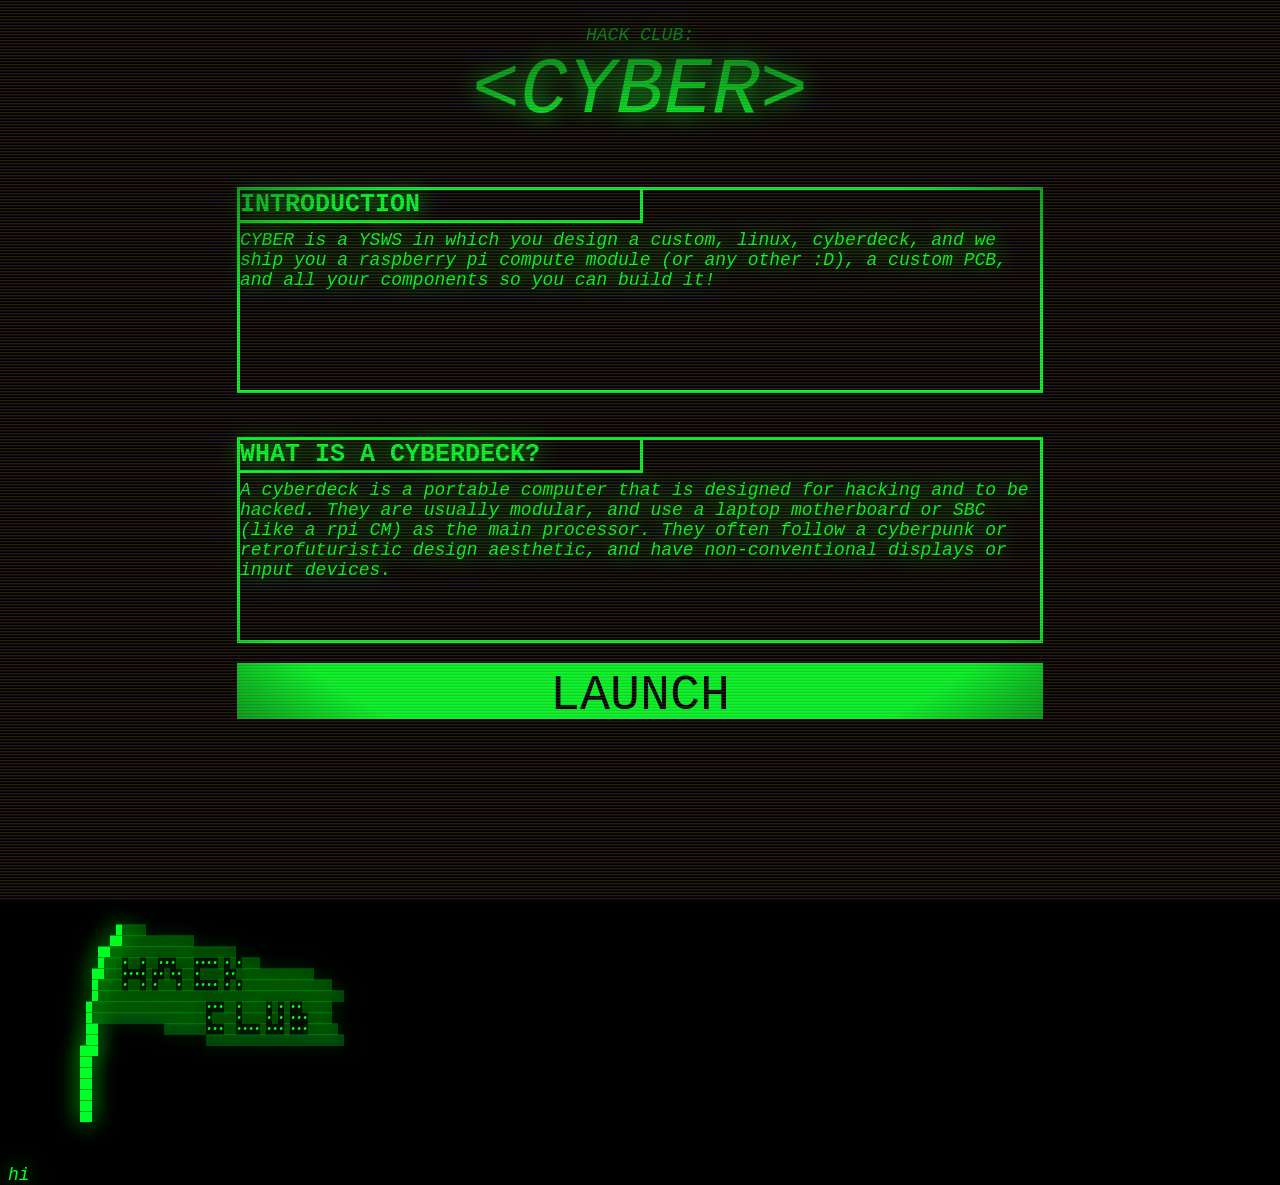
==== index.html @ 7554172c "convert to CYBER" ====
<!DOCTYPE html>
<html lang="en">
<head>
    <meta charset="UTF-8">
    <meta name="viewport" content="width=device-width, initial-scale=1.0">
    <title>CYBER</title>
    <link rel="stylesheet" href="style.css">
</head>
<body>
<div class="overlay"></div>
    <div class="title">
    <P>HACK CLUB:</P>
    <h1>&lt;CYBER></h1>
    </div>
        

    <script src="script.js" defer></script>
    <div class="infobox">
        <h3>INTRODUCTION</h3>
        <p>CYBER is a YSWS in which you design a custom, linux, cyberdeck, and we ship you a raspberry pi compute module (or any other :D), a custom PCB, and all your components so you can build it!</p>
    </div>
    <div class="infobox">
        <h3>WHAT IS A CYBERDECK?</h3>
        <p>A cyberdeck is a portable computer that is designed for hacking and to be hacked. They are usually modular, and use a laptop motherboard or SBC (like a rpi CM) as the main processor. They often follow a cyberpunk or retrofuturistic design aesthetic, and have non-conventional displays or input devices.</p> 
    </div>
    <div class="page-extender">
        <p>hi</p>
    </div>

    <button onclick="window.location.href = 'cmd.html';" class="launch">LAUNCH</button>





   <!--super magic spaghetti: no touch-->
    <p class="flag">&nbsp;&nbsp;&nbsp;&nbsp;&nbsp;&nbsp;&nbsp;&nbsp;&nbsp;&nbsp;&nbsp;&nbsp;&nbsp;&nbsp;&nbsp;&nbsp;&nbsp;&nbsp;█▒▒▒▒<br>
&nbsp;&nbsp;&nbsp;&nbsp;&nbsp;&nbsp;&nbsp;&nbsp;&nbsp;&nbsp;&nbsp;&nbsp;&nbsp;&nbsp;&nbsp;&nbsp;&nbsp;██▒▒▒▒▒▒▒▒▒▒▒▒<br>
&nbsp;&nbsp;&nbsp;&nbsp;&nbsp;&nbsp;&nbsp;&nbsp;&nbsp;&nbsp;&nbsp;&nbsp;&nbsp;&nbsp;&nbsp;██▒▒▒▒▒▒▒▒▒▒▒▒▒▒▒▒▒▒▒▒▒<br>
&nbsp;&nbsp;&nbsp;&nbsp;&nbsp;&nbsp;&nbsp;&nbsp;&nbsp;&nbsp;&nbsp;&nbsp;&nbsp;&nbsp;&nbsp;█▒▒▒•▒▒•▒▒•••▒▒▒••••▒•▒•▒▒▒<br>
&nbsp;&nbsp;&nbsp;&nbsp;&nbsp;&nbsp;&nbsp;&nbsp;&nbsp;&nbsp;&nbsp;&nbsp;&nbsp;&nbsp;██▒▒▒••••▒••▒••▒▒•▒▒▒▒••▒▒▒▒▒▒▒▒▒▒▒▒▒<br>
&nbsp;&nbsp;&nbsp;&nbsp;&nbsp;&nbsp;&nbsp;&nbsp;&nbsp;&nbsp;&nbsp;&nbsp;&nbsp;&nbsp;█▒▒▒▒•▒▒•▒•▒▒▒•▒▒••••▒•▒•▒▒▒▒▒▒▒▒▒▒▒▒▒▒▒<br>
&nbsp;&nbsp;&nbsp;&nbsp;&nbsp;&nbsp;&nbsp;&nbsp;&nbsp;&nbsp;&nbsp;&nbsp;&nbsp;&nbsp;█▒▒▒▒▒▒▒▒▒▒▒▒▒▒▒▒▒▒▒▒▒▒▒▒▒▒▒▒▒▒▒▒▒▒▒▒▒▒▒▒▒<br>
&nbsp;&nbsp;&nbsp;&nbsp;&nbsp;&nbsp;&nbsp;&nbsp;&nbsp;&nbsp;&nbsp;&nbsp;&nbsp;█▒▒▒▒▒▒▒▒▒▒▒▒▒▒▒▒▒▒▒•••▒▒•▒▒▒▒•▒•▒••▒▒▒▒▒<br>
&nbsp;&nbsp;&nbsp;&nbsp;&nbsp;&nbsp;&nbsp;&nbsp;&nbsp;&nbsp;&nbsp;&nbsp;&nbsp;█▒▒▒▒▒▒▒▒▒▒▒▒▒▒▒▒▒▒▒•▒▒▒▒•▒▒▒▒•▒•▒•••▒▒▒▒<br>
&nbsp;&nbsp;&nbsp;&nbsp;&nbsp;&nbsp;&nbsp;&nbsp;&nbsp;&nbsp;&nbsp;&nbsp;&nbsp;██&nbsp;&nbsp;&nbsp;&nbsp;&nbsp;&nbsp;&nbsp;&nbsp;&nbsp;&nbsp;&nbsp;▒▒▒▒▒▒▒•••▒▒••••▒•••▒•••▒▒▒▒▒<br>
&nbsp;&nbsp;&nbsp;&nbsp;&nbsp;&nbsp;&nbsp;&nbsp;&nbsp;&nbsp;&nbsp;&nbsp;&nbsp;██&nbsp;&nbsp;&nbsp;&nbsp;&nbsp;&nbsp;&nbsp;&nbsp;&nbsp;&nbsp;&nbsp;&nbsp;&nbsp;&nbsp;&nbsp;&nbsp;&nbsp;&nbsp;▒▒▒▒▒▒▒▒▒▒▒▒▒▒▒▒▒▒▒▒▒▒▒<br>
&nbsp;&nbsp;&nbsp;&nbsp;&nbsp;&nbsp;&nbsp;&nbsp;&nbsp;&nbsp;&nbsp;&nbsp;███<br>
&nbsp;&nbsp;&nbsp;&nbsp;&nbsp;&nbsp;&nbsp;&nbsp;&nbsp;&nbsp;&nbsp;&nbsp;██<br>
&nbsp;&nbsp;&nbsp;&nbsp;&nbsp;&nbsp;&nbsp;&nbsp;&nbsp;&nbsp;&nbsp;&nbsp;██<br>
&nbsp;&nbsp;&nbsp;&nbsp;&nbsp;&nbsp;&nbsp;&nbsp;&nbsp;&nbsp;&nbsp;&nbsp;██<br>
&nbsp;&nbsp;&nbsp;&nbsp;&nbsp;&nbsp;&nbsp;&nbsp;&nbsp;&nbsp;&nbsp;&nbsp;██<br>
&nbsp;&nbsp;&nbsp;&nbsp;&nbsp;&nbsp;&nbsp;&nbsp;&nbsp;&nbsp;&nbsp;&nbsp;██<br>
&nbsp;&nbsp;&nbsp;&nbsp;&nbsp;&nbsp;&nbsp;&nbsp;&nbsp;&nbsp;&nbsp;&nbsp;██</p>
</body>
</html>
---- style.css ----
html {
    background: black;
}
.overlay {
    position: relative;
}
h1, p, h3{
    text-shadow: 0 0 25px #00ff2a;
}
/*crt filter; works by creating a repeating linear gradient that simulates scan lines with repeating-linear-gradient*/
/*unintentional side effect: when page loads, it looks like a crt turning on*/
.overlay::after {
    top: 0;
    left: 0;
    width: 100vw;
    height: 100vh;
    content: "";
    position: fixed;
background: repeating-linear-gradient(
    0deg,
    rgba(0, 0, 255, 0.2),  
    rgba(255, 0, 0, 0.2) 1px,
    rgba(0, 255, 0, 0.3) 2px,
    transparent 2px,
    transparent 3px
), radial-gradient(
    ellipse at center,
    rgba(0, 0, 0, 0) 0%,
    rgba(0, 0, 0, 0) 50%, 
    rgba(0, 0, 0, 1) 80%
);
    pointer-events: none; 
    z-index: 1;           
}
.title {
    display: block;
    margin: 0;
    text-align: center;
    margin-top: 0px;
}
h1 {
    font-family: 'Courier New', Courier, monospace;
    font-style:italic;
    color: #00ff2a;
    font-weight: 100;
    font-size: 80px;
    margin-top: 0px;
}
p {
    font-family: 'Courier New', Courier, monospace;
    font-style:italic;
    color: #00ff2a;
    font-weight: 100;
    font-size: 18px;
    margin-bottom: 0px;
    margin-top: 25px;
}
/*infobox styling*/
.infobox {
    font-family: 'Courier New', Courier, monospace;
    color: #00ff2a;
    outline-color: #00ff2a;
    outline-width: 3px;
    outline-style: solid;
    width: 800px;
    height: 200px;
    background-color: black;
    position: relative;
    margin: 0 auto;
    margin-top: 50px;
}
/*sets style for top-left title box*/
.infobox h3 {
    margin: 0;
    outline-color: #00ff2a;
    outline-width: 3px;
    outline-style: solid;
    width: 400px;
    height:30px;
    position: absolute;
    left: 0px;
    top: 0px;
    font-size: 25px;
}
.infobox p {
    position: absolute;
    margin-top: 40px
}
/*infobox styling end*/
.flag {
    font-family: 'Courier New', Courier, monospace;
    font-size: x-small;
    color: #00ff2a;
    position: absolute;
    top: 900px;

}

/*extends page, to allow for better testing*/
.page-extender {
    position: relative;
    top: 500px;
    height: 1px;
}
/*only used in the "dashboard" page, not main*/
.cmd {
    display: block;
    margin: 0 auto;
    position: relative;
    text-align: left;

    width: 800px;
    font-size: 50px !important;
    color: #00ff2a;
    font-family: 'Courier New', Courier, monospace;
    background: none;
    outline: 0;
    box-shadow: none;
    border: none;
}
input::placeholder {
    color: #00ff2a;
    font-family: 'Courier New', Courier, monospace;
}
/*button styling*/
.launch {
    display: block;
    margin: 0 auto;
    text-align: center;
    height: 50px;
    width: 800px !important;
    font-family: 'Courier New', Courier, monospace;
    font-size: 50px !important;
    color: #000000;
    background: #00ff2a;
    outline: 3px solid #00ff2a;
    box-shadow: none;
    border: none;
}
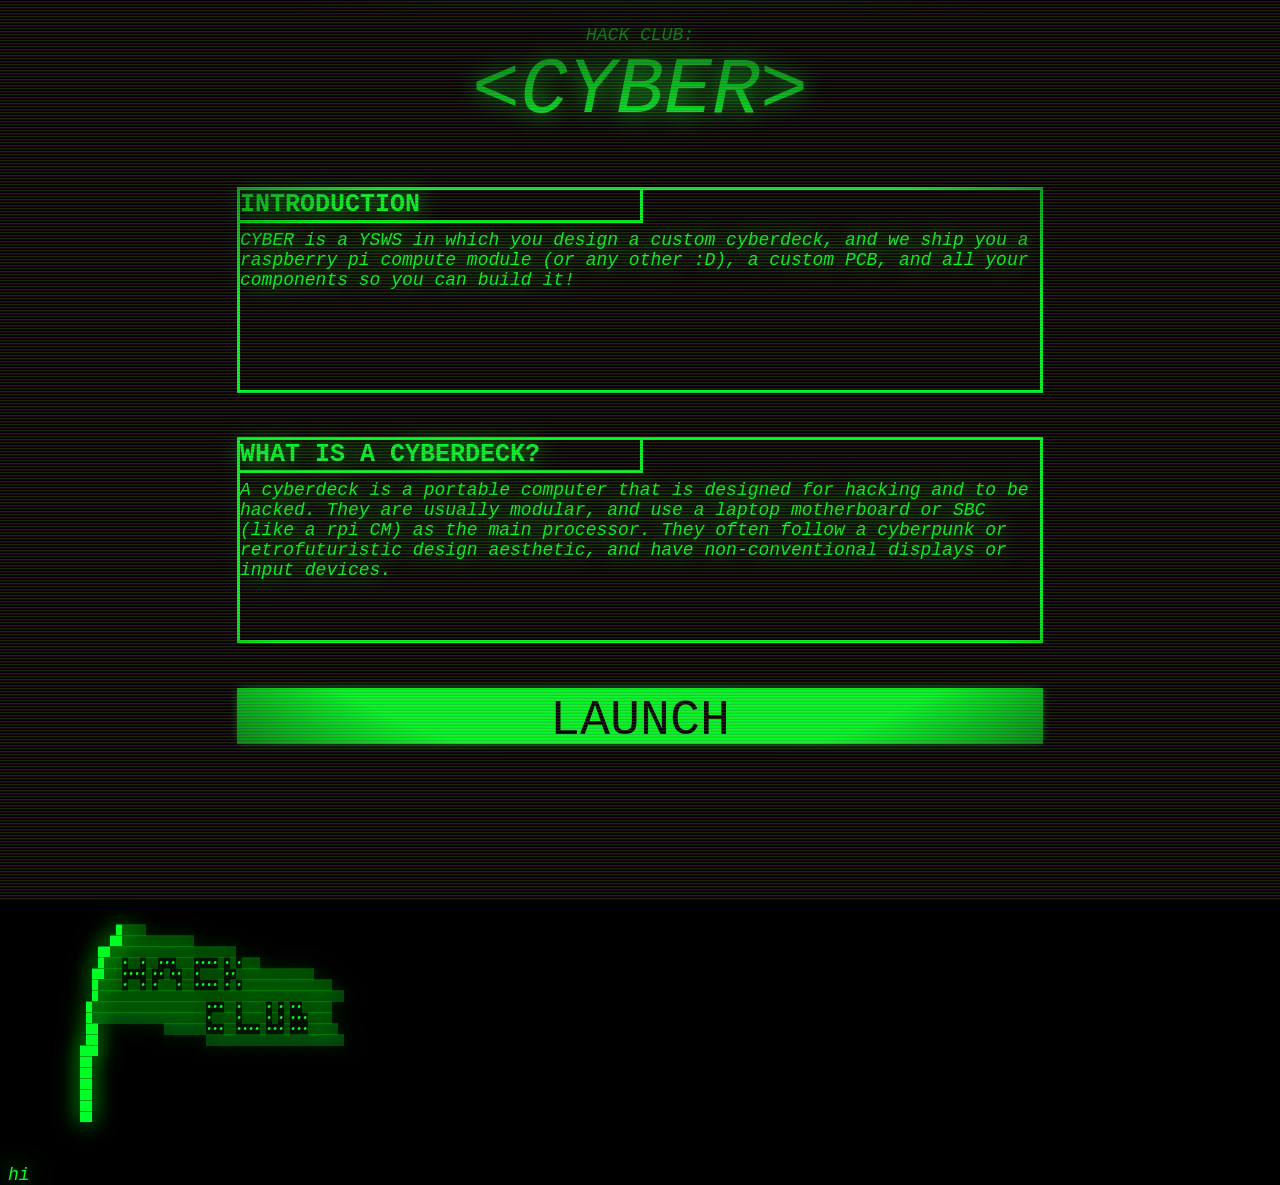
==== commit c3f77082: "make dashboard page + add a bunch of placeholders" ====
--- a/index.html
+++ b/index.html
@@ -13,11 +13,11 @@
     <h1>&lt;CYBER></h1>
     </div>
         
-
+    <div class="scanline"></div>
     <script src="script.js" defer></script>
     <div class="infobox">
         <h3>INTRODUCTION</h3>
-        <p>CYBER is a YSWS in which you design a custom, linux, cyberdeck, and we ship you a raspberry pi compute module (or any other :D), a custom PCB, and all your components so you can build it!</p>
+        <p>CYBER is a YSWS in which you design a custom cyberdeck, and we ship you a raspberry pi compute module (or any other :D), a custom PCB, and all your components so you can build it!</p>
     </div>
     <div class="infobox">
         <h3>WHAT IS A CYBERDECK?</h3>
@@ -27,7 +27,7 @@
         <p>hi</p>
     </div>
 
-    <button onclick="window.location.href = 'cmd.html';" class="launch">LAUNCH</button>
+    <button onclick="window.location.href = 'cmd.html';" class="button">LAUNCH</button>
 
 
 
--- a/style.css
+++ b/style.css
@@ -30,12 +30,32 @@
     rgba(0, 0, 0, 1) 80%
 );
     pointer-events: none; 
-    z-index: 1;           
+    z-index: 2;           
+}
+/*scanline styling*/
+.scanline {
+    position: fixed;
+    top: 0;
+    left: 0;
+    width: 100vw;
+    height: 10px;
+    background: linear-gradient(
+        to bottom,
+        rgba(0, 255, 42, .4), 1px,
+        transparent 40px
+    );
+    pointer-events: none; 
+    z-index: 1;
+    animation: scanlineAnimation 5s linear infinite;
 }
 .title {
     display: block;
     margin: 0;
     text-align: center;
+    margin-top: 0px;
+}
+.cmdtitle {
+    text-align: left;
     margin-top: 0px;
 }
 h1 {
@@ -123,9 +143,10 @@
     font-family: 'Courier New', Courier, monospace;
 }
 /*button styling*/
-.launch {
+.button {
     display: block;
     margin: 0 auto;
+    margin-top: 25px;
     text-align: center;
     height: 50px;
     width: 800px !important;
@@ -134,6 +155,15 @@
     color: #000000;
     background: #00ff2a;
     outline: 3px solid #00ff2a;
-    box-shadow: none;
+    box-shadow: 0 0 10px #00ff2a;
     border: none;
 }
+/*moves scanline*/
+@keyframes scanlineAnimation {
+    0% {
+        transform: translateY(-100%);
+    }
+    100% {
+        transform: translateY(100vh);
+    }
+}
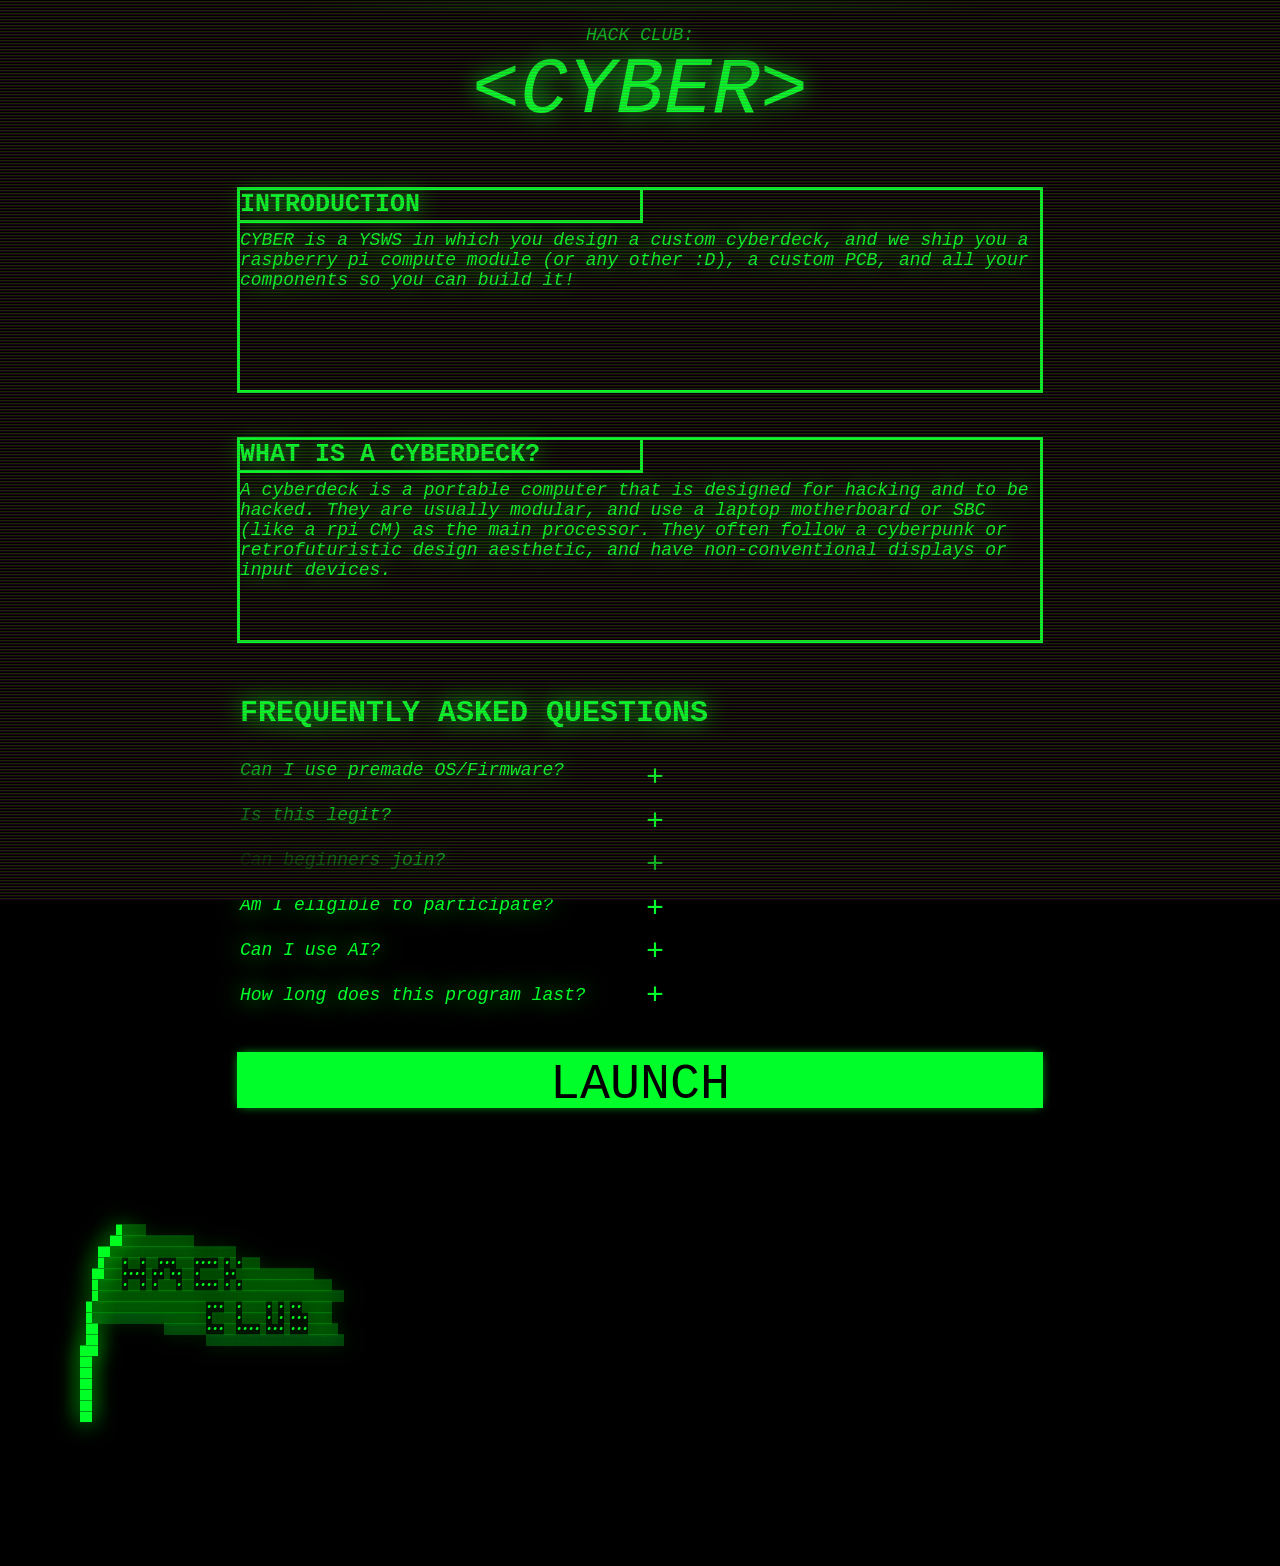
==== commit fa7b06ea: "added FAQ section" ====
--- a/index.html
+++ b/index.html
@@ -24,7 +24,24 @@
         <p>A cyberdeck is a portable computer that is designed for hacking and to be hacked. They are usually modular, and use a laptop motherboard or SBC (like a rpi CM) as the main processor. They often follow a cyberpunk or retrofuturistic design aesthetic, and have non-conventional displays or input devices.</p> 
     </div>
     <div class="page-extender">
-        <p>hi</p>
+        <p></p>
+    </div>
+    <div class="faqQ">
+        <h3>FREQUENTLY ASKED QUESTIONS</h3>
+        <p>Can I use premade OS/Firmware?</p>
+        <p>Is this legit?</p>
+        <p>Can beginners join?</p>
+        <p>Am I eligible to participate?</p>
+        <p>Can I use AI?</p>
+        <p>How long does this program last?</p>
+    </div>
+    <div class="faqA">
+        <button onclick="alert('Yes, you can use premade OS/Firmware, but bonus points if its custom')">+</button>
+        <button onclick="alert('Yes, this is legit! Hack club is a 501(c)(3) nonprofit organization, and any teen can join!')">+</button>
+        <button onclick="alert('Yes, beginners are welcome! We are happy to help, just ask in #ysws-cyber !')">+</button>
+        <button onclick="alert('Yes, you are eligible to participate! As long as you are a teen and love tech, you are good to go!')">+</button>
+        <button onclick="alert('You may ONLY use AI if it is helping you, not doing it for you! NO SLOP!!!')">+</button>
+        <button onclick="alert('The program runs from x/x/x to x/x/x')">+</button>
     </div>
 
     <button onclick="window.location.href = 'cmd.html';" class="button">LAUNCH</button>
--- a/style.css
+++ b/style.css
@@ -26,7 +26,7 @@
 ), radial-gradient(
     ellipse at center,
     rgba(0, 0, 0, 0) 0%,
-    rgba(0, 0, 0, 0) 50%, 
+    rgba(0, 0, 0, 0) 60%, 
     rgba(0, 0, 0, 1) 80%
 );
     pointer-events: none; 
@@ -40,9 +40,9 @@
     width: 100vw;
     height: 10px;
     background: linear-gradient(
-        to bottom,
+        to top,
         rgba(0, 255, 42, .4), 1px,
-        transparent 40px
+        transparent 60px
     );
     pointer-events: none; 
     z-index: 1;
@@ -112,14 +112,14 @@
     font-size: x-small;
     color: #00ff2a;
     position: absolute;
-    top: 900px;
+    top: 1200px;
 
 }
 
 /*extends page, to allow for better testing*/
 .page-extender {
     position: relative;
-    top: 500px;
+    top: 900px;
     height: 1px;
 }
 /*only used in the "dashboard" page, not main*/
@@ -146,7 +146,7 @@
 .button {
     display: block;
     margin: 0 auto;
-    margin-top: 25px;
+    margin-top: 50px;
     text-align: center;
     height: 50px;
     width: 800px !important;
@@ -158,6 +158,7 @@
     box-shadow: 0 0 10px #00ff2a;
     border: none;
 }
+
 /*moves scanline*/
 @keyframes scanlineAnimation {
     0% {
@@ -166,4 +167,39 @@
     100% {
         transform: translateY(100vh);
     }
-}+}
+
+/*faq styling, not proud of this mess of styling*/
+.faqQ {
+    display: block;
+    margin: 0 auto;
+    position: relative;
+    text-align: left;
+    margin-bottom: 25px;
+    width: 800px;
+}
+.faqQ h3 {
+    font-size: 30px;
+    font-family: 'Courier New', Courier, monospace;
+    color: #00ff2a;
+}
+.faqA {
+    position: absolute;
+    text-align: left;
+    width: 800px;
+    top: 760px;
+    left: 50vw;
+    margin-bottom: 25px;
+}
+.faqA button {
+    display: block;
+    font-size: 30px;
+    font-family: 'Courier New', Courier, monospace;
+    color: #00ff2a;
+    background: none;
+    outline: 0;
+    box-shadow: none;
+    border: none;
+    margin-bottom: 7.5px;
+}
+
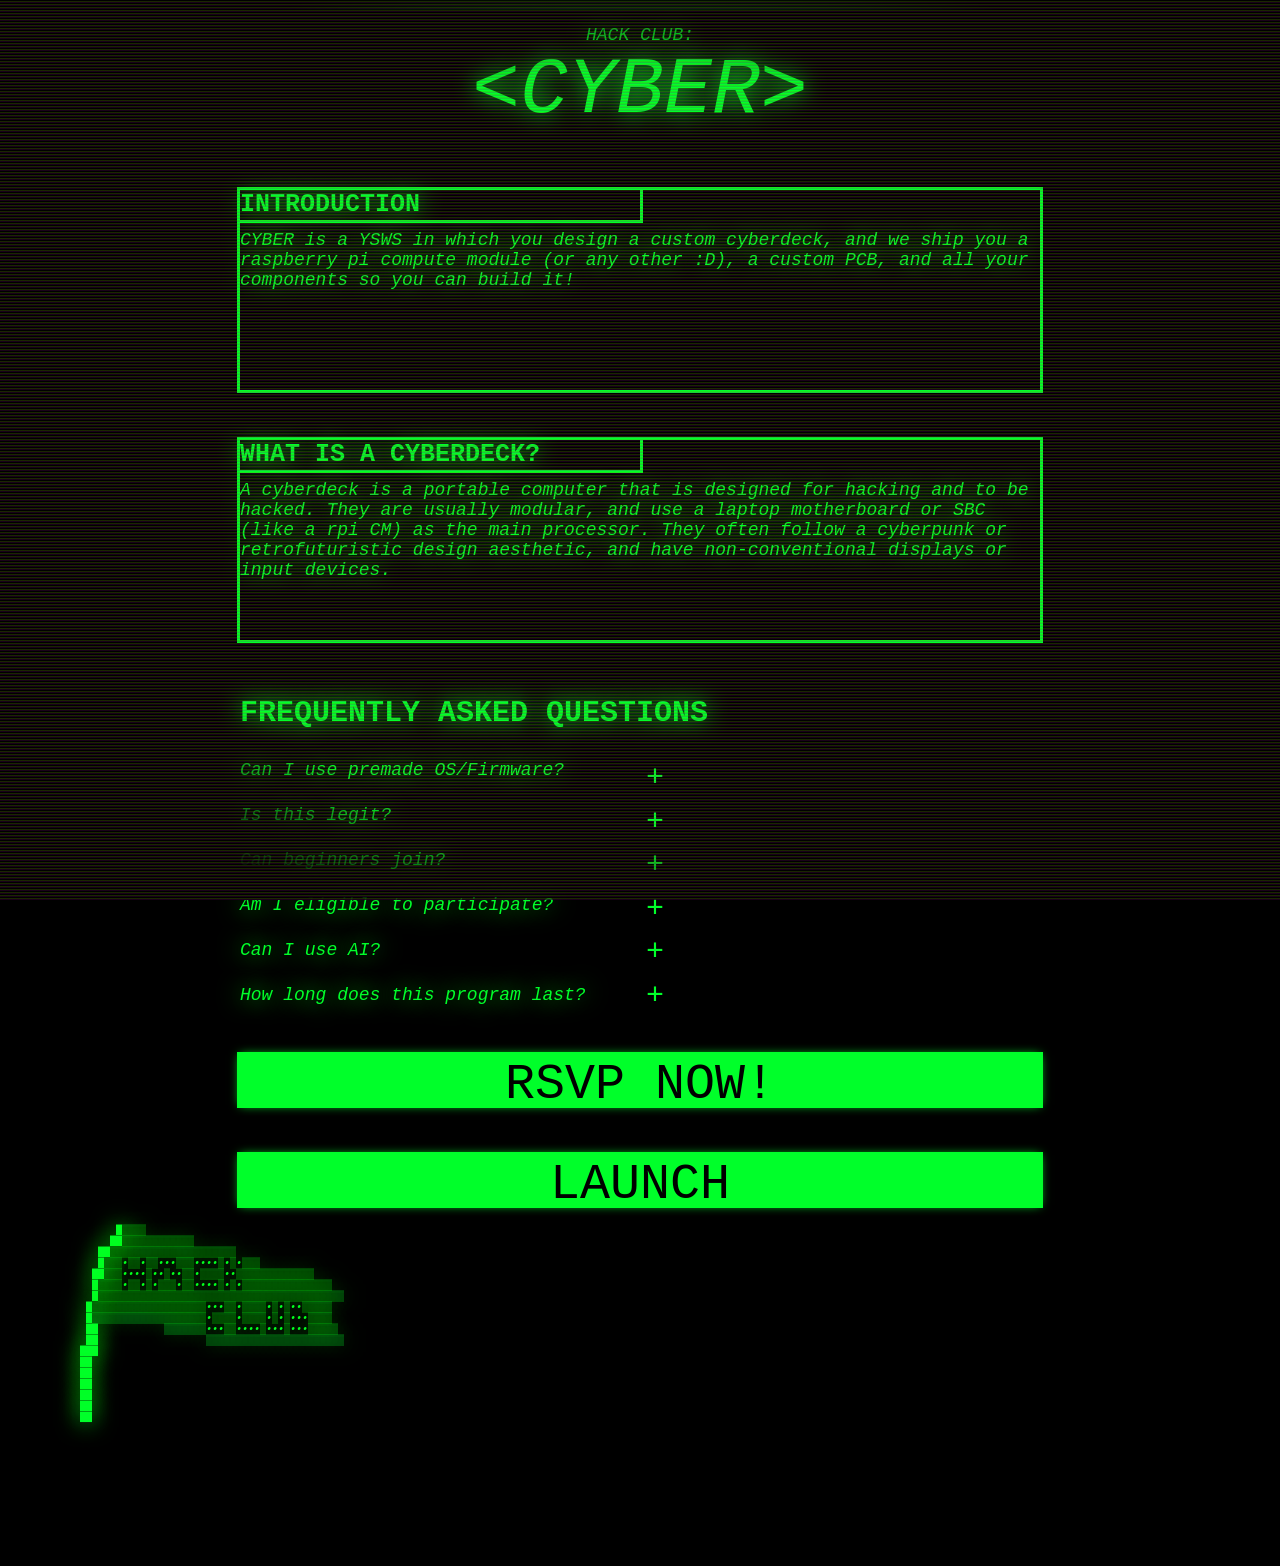
==== commit 85e21b6b: "Add RSVP button to index.html" ====
--- a/index.html
+++ b/index.html
@@ -43,8 +43,10 @@
         <button onclick="alert('You may ONLY use AI if it is helping you, not doing it for you! NO SLOP!!!')">+</button>
         <button onclick="alert('The program runs from x/x/x to x/x/x')">+</button>
     </div>
+    
+    <button onclick="window.location.href = 'https://rsvp.soon.it/cyber';" class="button">RSVP NOW!</button>
+    <button onclick="window.location.href = 'cmd.html';" class="button">LAUNCH</button>
 
-    <button onclick="window.location.href = 'cmd.html';" class="button">LAUNCH</button>
 
 
 
